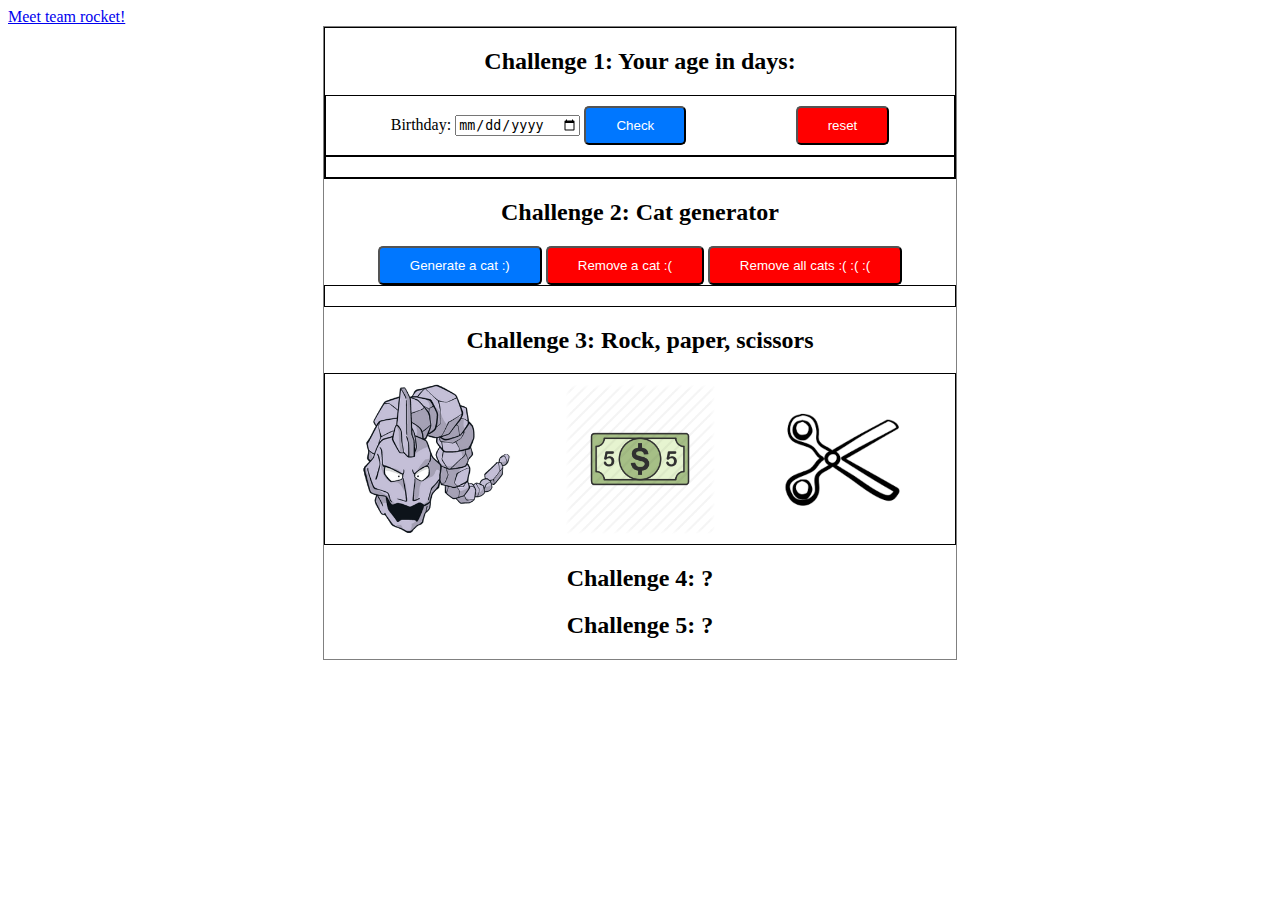
==== index.html @ 5af0fac8 "challenge 3: js file start" ====
<!DOCTYPE html>
<html lang="en">
<head>
    <meta charset="UTF-8">
    <meta name="viewport" content="width=device-width, initial-scale=1.0">
    <meta http-equiv="X-UA-Compatible" content="ie=edge">
    <link rel="stylesheet" type="text/css" href="./css/style.css">
    <title>Document</title>
</head>
<body>
    <a href="./team-r.html">Meet team rocket!</a>
    <div class="main">
        <div id="challenge-1" class="challenge">
            <h2>Challenge 1: Your age in days:</h2>
            <div class="flex-box-container">
                <!-- <form onsubmit="ageInDays()"> -->
                    <div>
                            Birthday: <input type="date" name="bday" id="input-bday">
                            <input type="submit" value="Check" class="button run-fn" id="calculate-days" onclick="ageInDays()">
                    </div>
                        
                <button class="button alert" id="reset" onclick="resetDays()">reset</button>
            </div>
            <div class="flex-box-container">
                <div id="flex-box-result"></div>
            </div>
        </div>  
        <div  id="challenge-2" class="challenge">
            <h2>Challenge 2: Cat generator</h2>
            <div>
                <button class="button run-fn" id="btn-cat-gen" onclick="generateCat()">Generate a cat :) </button>
                <button class="button alert" id="btn-cat-rem" onclick="removeCat()">Remove a cat :(</button>
                <button class="button alert" id="btn-all-rem" onclick="removeAllCats()">Remove all cats :( :( :( </button>
            </div>
            
            <div class="flex-box-container" id="cat-container"></div>
        </div>
        <div  id="challenge-3" class="challenge">
                <h2>Challenge 3: Rock, paper, scissors</h2>
                <div class="flex-box-container" id="rps-container">
                    <img src="./img/rock.png" id="rock" alt="rock" height=150px width=150px onclick="rpsGame(this)">
                    <img src="./img/paper.jpg" id="paper" alt="paper" height=150px width=150px onclick="rpsGame(this)">
                    <img src="./img/scissors.png" id="scissors" alt="scissors" height=150px width=150px onclick="rpsGame(this)">
                </div>
        </div>
        <div  id="challenge-4" class="challenge">
                <h2>Challenge 4: ?</h2>
        </div>
        <div  id="challenge-5" class="challenge">
                <h2>Challenge 5: ?</h2>
        </div>
    </div>


    <script src="./js/challenge1.js"></script>
    <script src="./js/challenge2.js"></script>
</body>
</html>
---- css/style.css ----
.main {
    border: 1px solid gray;
    width: 50%;
    margin-left: auto;
    margin-right: auto;
    text-align: center;
}

#challenge-1{
    border: 1px solid black;
}

.flex-box-container {
    border: 1px solid black;
    display: flex;
    flex-wrap: wrap;
    justify-content: space-around;
    padding: 10px;
}

.button{
    border-radius: 5px;
    color:white;
    /* height: 40px; */
    padding: 10px 30px 10px 30px;
}

.run-fn {
    background: rgb(0, 119, 255);
}
.run-fn:hover{
    background: rgb(0, 152, 255);
}

.alert {
    background: red;
}
.alert:hover {
    background: rgb(255, 40, 0);
}

.img-cat{
    width: 200px;
    height: 100px;
    margin: 3px;
    border: 1px solid black;
    box-shadow: 0px 10px 50px rgb(100, 100, 200);
    animation: cat-creation 2s ease;
    /* transition: width 2s, height 2s, transform 2s, ease; */
    transition: all 2s ease;
    align-self: center;
}

.img-cat-remove{
    width: 0px;
    height: 0px;
    margin: 0px;
    /* transform:{rotate: 3600deg;} */
}

#rps-container img:hover{
    box-shadow: 0px 10px 50px rgba(37, 50, 233, 1);
}

@keyframes cat-creation{
    0%{opacity: 0;}
    100%{opacity: 1;}
}
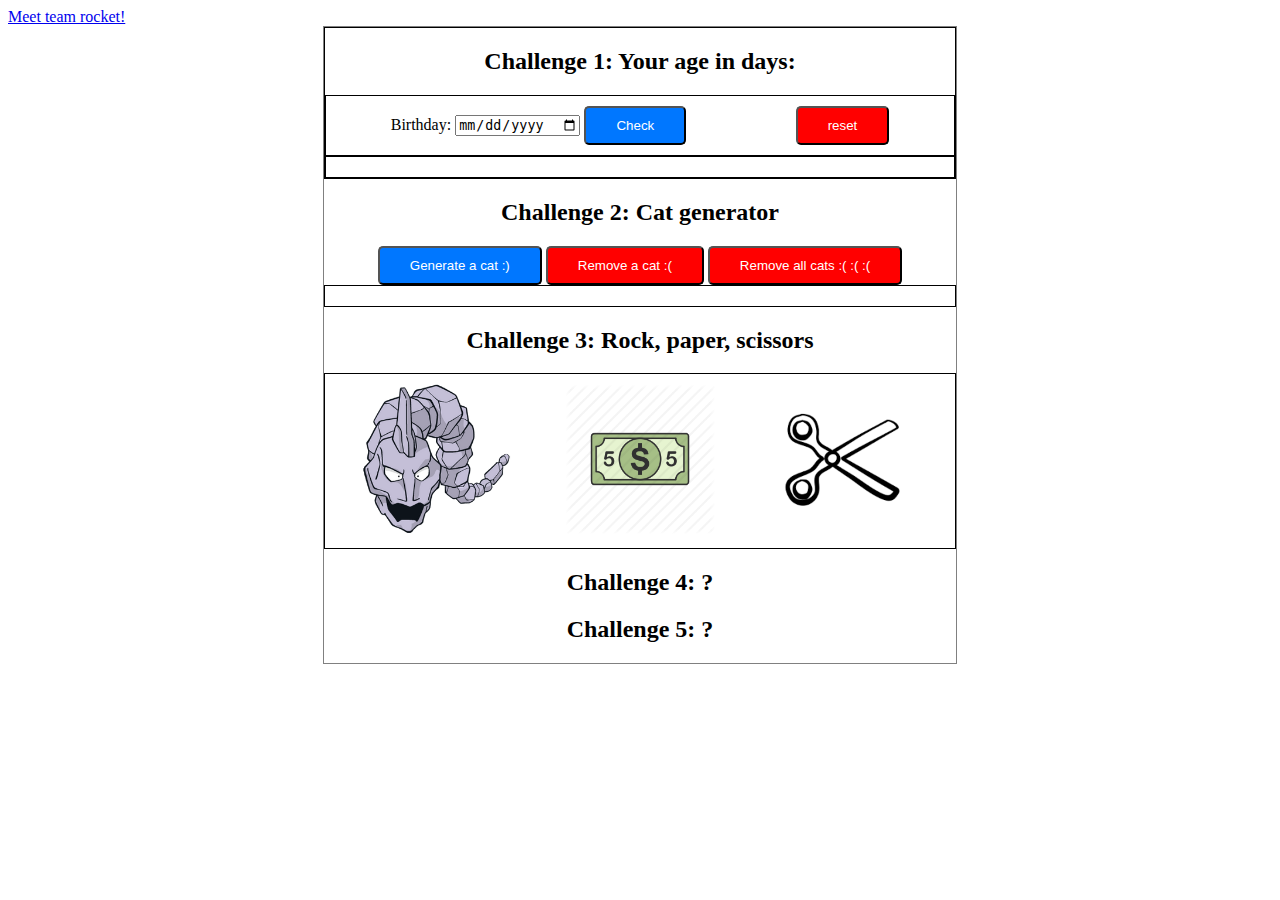
==== commit 0f3e392a: "challenge 3: only middle div reloads images, decoration changes" ====
--- a/index.html
+++ b/index.html
@@ -7,7 +7,7 @@
     <link rel="stylesheet" type="text/css" href="./css/style.css">
     <title>Document</title>
 </head>
-<body>
+<body onload="loadImages()">
     <a href="./team-r.html">Meet team rocket!</a>
     <div class="main">
         <div id="challenge-1" class="challenge">
@@ -38,9 +38,9 @@
         <div  id="challenge-3" class="challenge">
                 <h2>Challenge 3: Rock, paper, scissors</h2>
                 <div class="flex-box-container" id="rps-container">
-                    <img src="./img/rock.png" id="rock" alt="rock" height=150px width=150px onclick="rpsGame(this)">
-                    <img src="./img/paper.jpg" id="paper" alt="paper" height=150px width=150px onclick="rpsGame(this)">
-                    <img src="./img/scissors.png" id="scissors" alt="scissors" height=150px width=150px onclick="rpsGame(this)">
+                    <div id="rps-div-1" onclick="rpsGame(this)"></div>
+                    <div id="rps-div-2" onclick="rpsGame(this)"></div>
+                    <div id="rps-div-3" onclick="rpsGame(this)"></div>
                 </div>
         </div>
         <div  id="challenge-4" class="challenge">
@@ -54,5 +54,6 @@
 
     <script src="./js/challenge1.js"></script>
     <script src="./js/challenge2.js"></script>
+    <script src="./js/challenge3.js"></script>
 </body>
 </html>--- a/css/style.css
+++ b/css/style.css
@@ -58,9 +58,18 @@
     /* transform:{rotate: 3600deg;} */
 }
 
-#rps-container img:hover{
+#rps-container .choice-box img:hover{
     box-shadow: 0px 10px 50px rgba(37, 50, 233, 1);
 }
+
+#rps-container img{
+    width: 150px;
+    height: 150px;
+}
+/* #rps-container div{
+    width: 150px;
+    height: 150px;
+} */
 
 @keyframes cat-creation{
     0%{opacity: 0;}
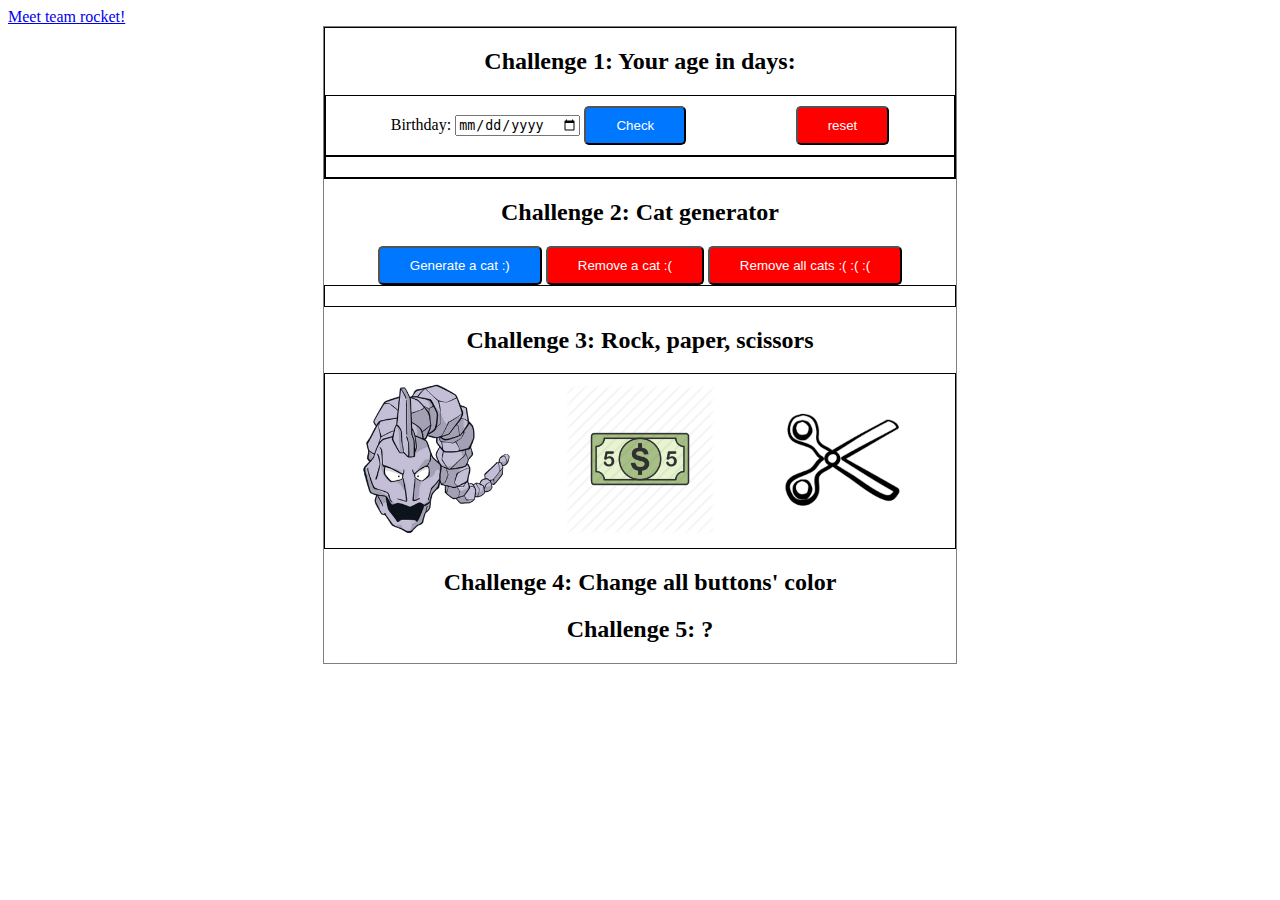
==== commit a3fa8411: "Challenge 4 start" ====
--- a/index.html
+++ b/index.html
@@ -44,7 +44,7 @@
                 </div>
         </div>
         <div  id="challenge-4" class="challenge">
-                <h2>Challenge 4: ?</h2>
+                <h2>Challenge 4: Change all buttons' color</h2>
         </div>
         <div  id="challenge-5" class="challenge">
                 <h2>Challenge 5: ?</h2>
@@ -55,5 +55,6 @@
     <script src="./js/challenge1.js"></script>
     <script src="./js/challenge2.js"></script>
     <script src="./js/challenge3.js"></script>
+    <script src="./js/challenge4.js"></script>
 </body>
 </html>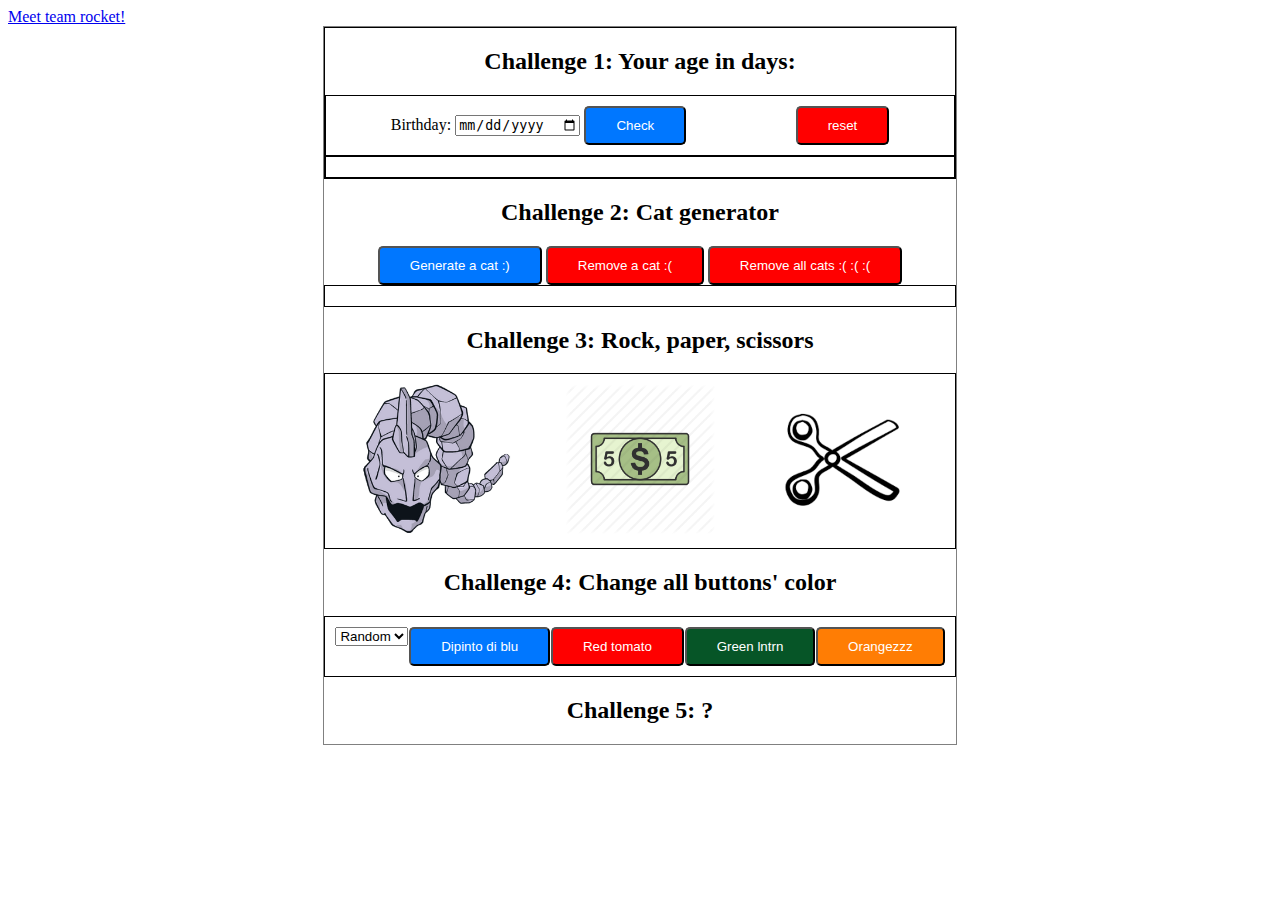
==== commit 82e1f36b: "challenge 4: finished" ====
--- a/index.html
+++ b/index.html
@@ -45,6 +45,20 @@
         </div>
         <div  id="challenge-4" class="challenge">
                 <h2>Challenge 4: Change all buttons' color</h2>
+                <div class="flex-box-container">
+                    <form action="">
+                        <select name="backdrop" id="select-bg" onchange="buttonColorChange(this)">
+                            <option value="Random">Random</option>
+                            <option value="Red">Red</option>
+                            <option value="Blue">Blue</option>
+                            <option value="Reset">Reset</option>
+                        </select>
+                    </form>
+                    <button class="button run-fn">Dipinto di blu</button>
+                    <button class="button alert">Red tomato</button>
+                    <button class="button btn-success">Green lntrn</button>
+                    <button class="button btn-warn">Orangezzz</button>
+                </div>
         </div>
         <div  id="challenge-5" class="challenge">
                 <h2>Challenge 5: ?</h2>
--- a/css/style.css
+++ b/css/style.css
@@ -39,6 +39,19 @@
     background: rgb(255, 40, 0);
 }
 
+.btn-success{
+    background: rgb(6, 85, 39);
+}
+.btn-success:hover{
+    background: rgb(5, 117, 5);
+}
+.btn-warn{
+    background: rgb(255, 125, 4);
+}
+.btn-warn:hover{
+    background: rgb(255, 145, 4);
+}
+
 .img-cat{
     width: 200px;
     height: 100px;
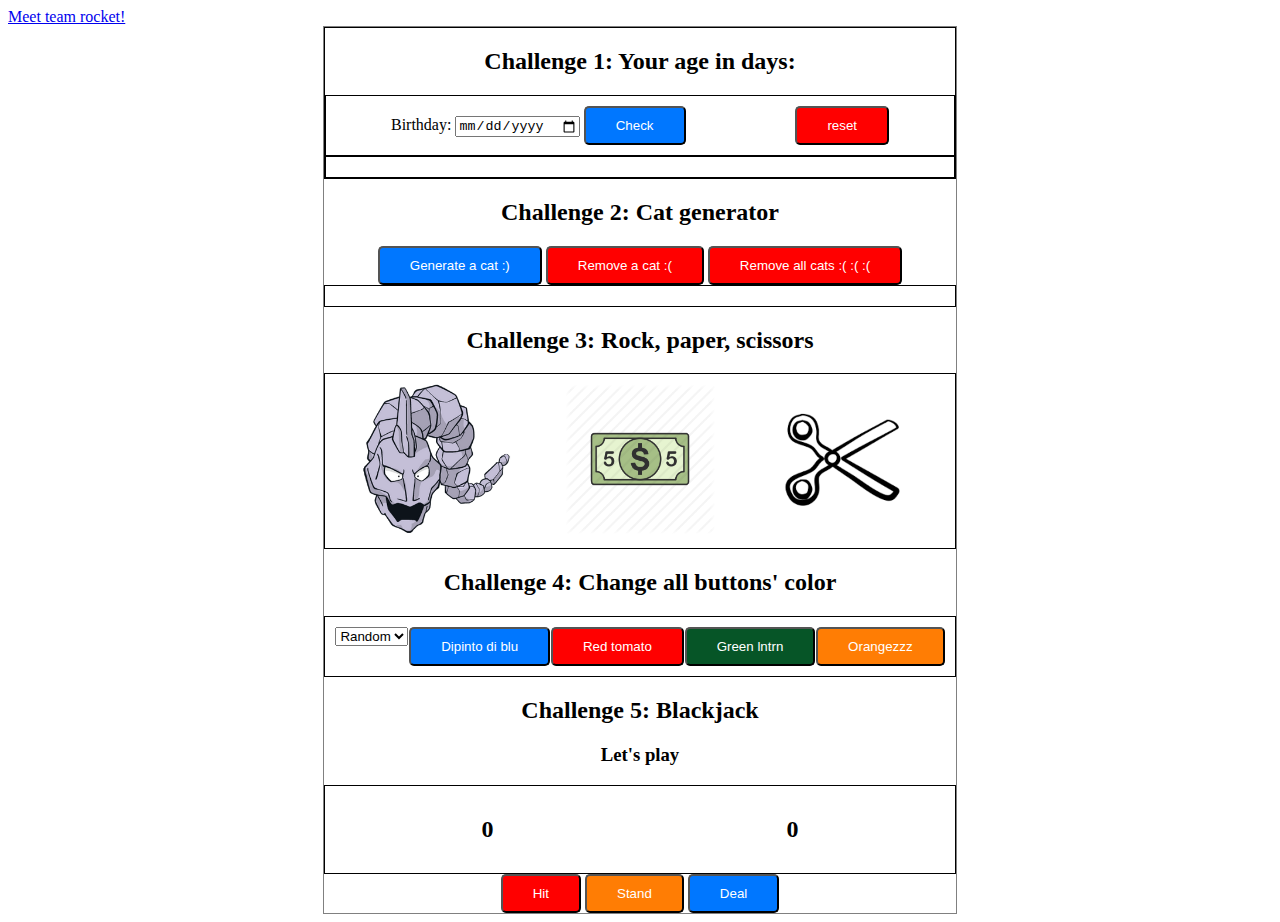
==== commit 2bbd82ab: "challenge 5: init" ====
--- a/index.html
+++ b/index.html
@@ -61,7 +61,23 @@
                 </div>
         </div>
         <div  id="challenge-5" class="challenge">
-                <h2>Challenge 5: ?</h2>
+                <h2>Challenge 5: Blackjack</h2>
+                <h3><span id="bj-result"> Let's play </span></h3>
+                <div class="flex-box-container" id="bj-row-1">
+                    <div id="player-box">
+                        <h2><span id="bj-player-result">0</span></h2>
+                    </div>
+                    <div id="bot-box">
+                        <h2><span id="bj-bot-result">0</span></h2>
+                    </div>
+                </div>
+                <div id="bj-row-2">
+                    <div>
+                        <button class="button alert">Hit</button>
+                        <button class="button btn-warn">Stand</button>
+                        <button class="button run-fn">Deal</button>
+                    </div>
+                </div>
         </div>
     </div>
 
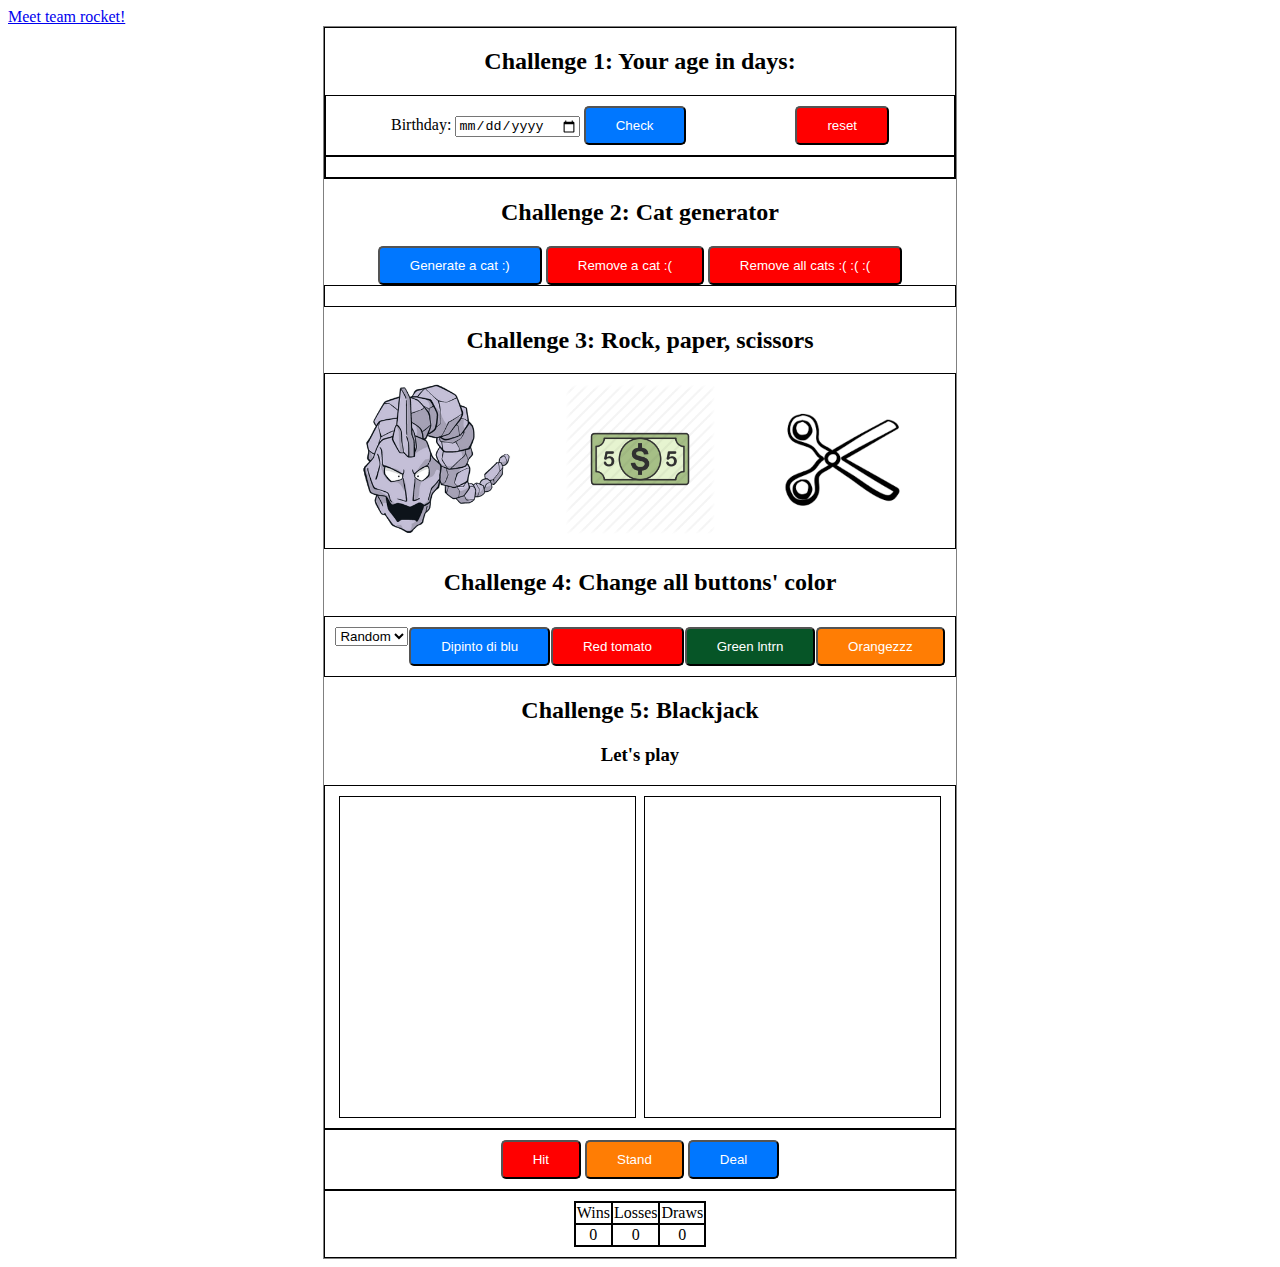
==== commit cefcca21: "challenge 5: added HTML and CSS basis" ====
--- a/index.html
+++ b/index.html
@@ -65,18 +65,33 @@
                 <h3><span id="bj-result"> Let's play </span></h3>
                 <div class="flex-box-container" id="bj-row-1">
                     <div id="player-box">
-                        <h2><span id="bj-player-result">0</span></h2>
+                        <h2><span id="bj-player-result">Player: 0</span></h2>
                     </div>
                     <div id="bot-box">
-                        <h2><span id="bj-bot-result">0</span></h2>
+                        <h2><span id="bj-bot-result">Computer: 0</span></h2>
                     </div>
                 </div>
-                <div id="bj-row-2">
+                <div class="flex-box-container" id="bj-row-2">
                     <div>
-                        <button class="button alert">Hit</button>
-                        <button class="button btn-warn">Stand</button>
-                        <button class="button run-fn">Deal</button>
+                        <button class="button alert" id="bj-hit-btn">Hit</button>
+                        <button class="button btn-warn" id="bj-stand-btn">Stand</button>
+                        <button class="button run-fn" id="bj-deal-btn">Deal</button>
                     </div>
+                </div>
+                <div class="flex-box-container" id="bj-row-3">
+                    <table>
+                        <tr>
+                            <td>Wins</td>
+                            <td>Losses</td>
+                            <td>Draws</td>
+                        </tr>
+                        <tr>
+                            <td><span id="wins">0</span></td>
+                            <td><span id="losses">0</span></td>
+                            <td><span id="draws">0</span></td>
+                        </tr>
+                    </table>
+
                 </div>
         </div>
     </div>
@@ -86,5 +101,6 @@
     <script src="./js/challenge2.js"></script>
     <script src="./js/challenge3.js"></script>
     <script src="./js/challenge4.js"></script>
+    <script src="./js/challenge5.js"></script>
 </body>
 </html>--- a/css/style.css
+++ b/css/style.css
@@ -84,6 +84,29 @@
     height: 150px;
 } */
 
+#bj-row-1, #bj-row-2{
+    background: url("https://img.freepik.com/free-photo/green-poker-background_87414-2508.jpg?size=626&ext=jpg") center;
+    color: #ffffff;
+}
+#bj-row-1 div{
+    border: 1px solid black;
+    padding: 10px;
+    text-align: center;
+    height: 300px;
+    width: 45%;
+    overflow: auto;
+}
+
+#bj-row-1 img{
+    width: 50px;
+    padding: 10px;
+}
+
+table, td{
+    border: 1px solid black;
+    border-spacing: 0px;
+}
+
 @keyframes cat-creation{
     0%{opacity: 0;}
     100%{opacity: 1;}
